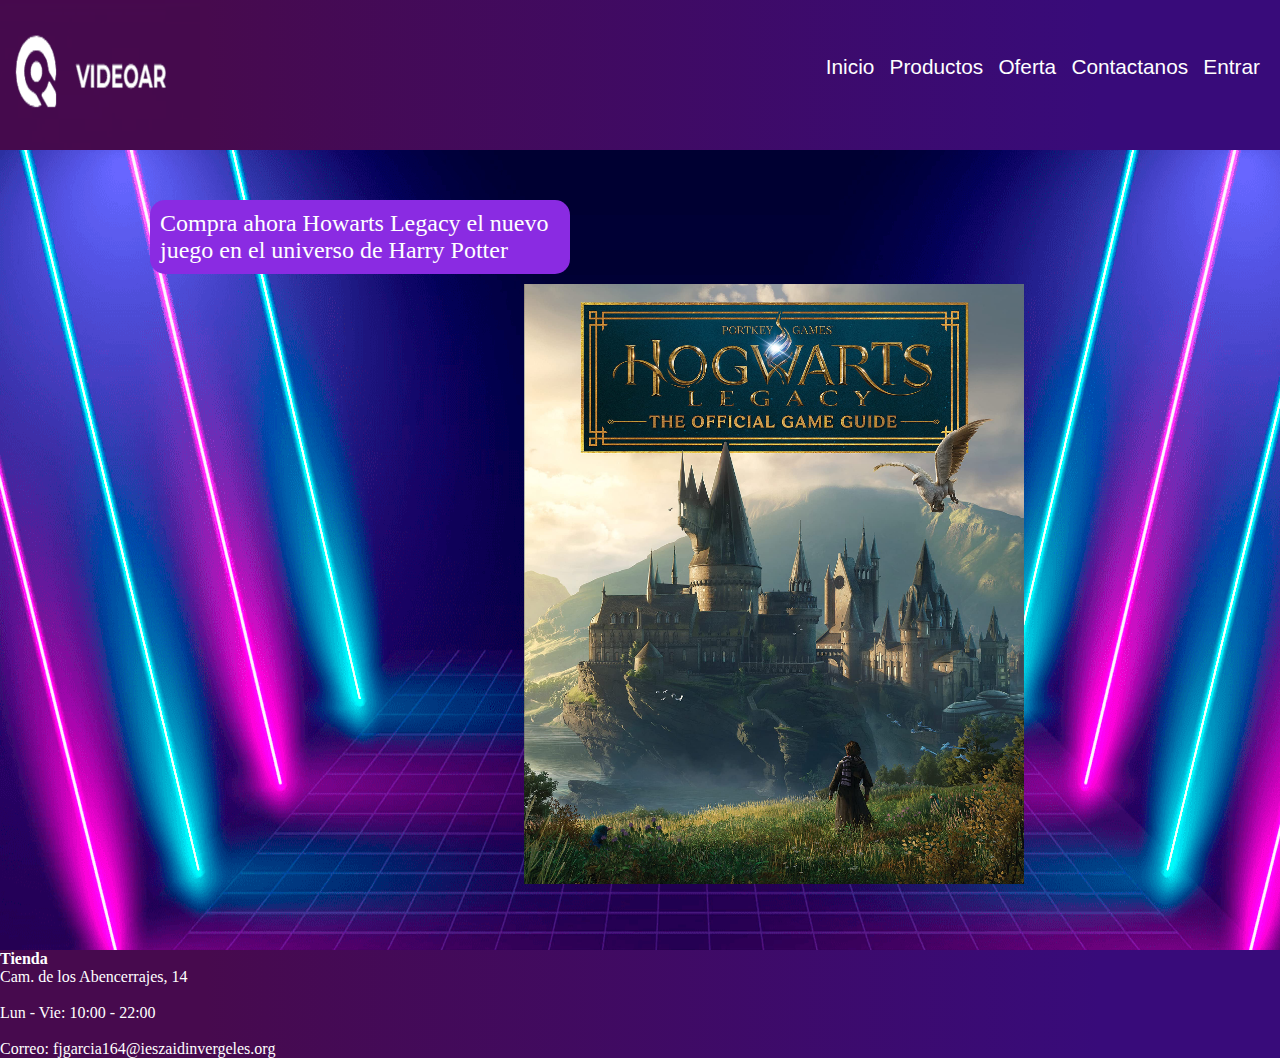
==== index.html @ b0697333 "Rename Index.html to index.html" ====
<!DOCTYPE html>
<html lang="en">

<head>
    <meta charset="UTF-8">
    <meta http-equiv="X-UA-Compatible" content="IE=edge">
    <meta name="viewport" content="width=device-width, initial-scale=1.0">
    <link rel="stylesheet" href="css_proyecto.css">
    <title>index</title>
</head>

<body>
    <header>
        <div id="divlog">
            <img src="Logo.png" alt="Logo">
        </div>
        <div id="divmen">
            <ul>
                <li><a href="Index.html">Inicio</a></li>
                <li><a href="Productos.html">Productos</a></li>
                <li><a href="">Oferta</a></li>
                <li><a href="">Contactanos</a></li>
                <li><a href="">Entrar</a></li>
            </ul>
        </div>
    </header>
    <main>
        <div>
            <div id="nuevo">
                <p>Compra ahora Howarts Legacy el nuevo juego en el universo de Harry Potter</p>
            </div>
           <img src="PortadaJuegoInicio.jpg" alt="Inicio" width="500px" height="600px" style="margin-top: 10px; ">
        </div>
    </main>

    <footer>
        <div id="footerinfo">
            <b>Tienda</b>
            <p>Cam. de los Abencerrajes, 14</p>
            <br>
            <p>Lun - Vie: 10:00 - 22:00</p>
            <br>
            <p>Correo: fjgarcia164@ieszaidinvergeles.org</p>

        </div>
    </footer>
</body>

</html>
---- css_proyecto.css ----
* {
    margin: 0;
    padding: 0;
}

header {
    background: rgb(71, 10, 78);
    background: linear-gradient(90deg, rgba(71, 10, 78, 1) 16%, rgba(56, 11, 122, 1) 86%);
    height: 150px;
}

#divlog {
    float: left;
    margin-left: 40px;
}

#divmen {
    float: right;
    color: white;
    list-style-type: none;
    display: inline;
    font-size: 1.3em;
    margin-top: 55px;
    margin-right: 15px;
}

main {
    height: 800px;
    background-image: url(fondo.png);
}

img {
    float: right;
    margin-right: 20%;

}

#nuevo {
    font-size: 1.5em;
    background-color: blueviolet;
    color: white;
    padding: 10px;
    float: left;
    margin-top: 50px;
    margin-left: 150px;
    width: 400px;
    border-radius: 15px;
    font-family: Cambria, Cochin, Georgia, Times, 'Times New Roman', serif;
}

#tabla {
    
}
table{
    
}

footer {
    color: white;
    background: rgb(71, 10, 78);
    background: linear-gradient(90deg, rgba(71, 10, 78, 1) 16%, rgba(56, 11, 122, 1) 86%);
}

#footerinfo {
    margin: auto;
}

li {
    display: inline;
    padding: 5px;
}

a {
    font-family: 'Segoe UI', Tahoma, Geneva, Verdana, sans-serif;
    color: white;
    text-decoration: none;
}
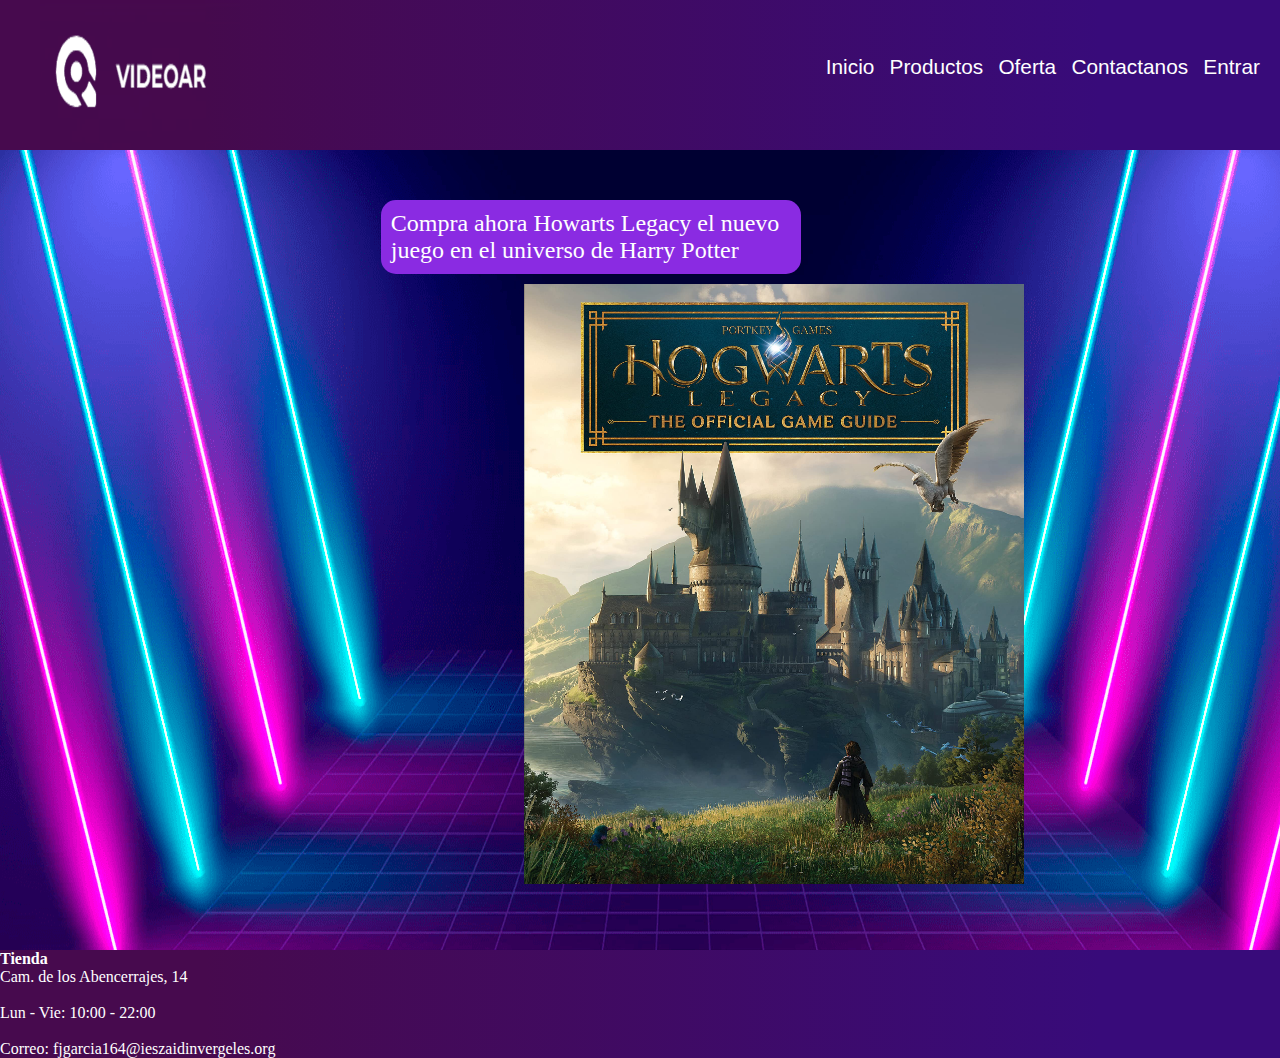
==== commit 69a5e52d: "GaleríaV0.5" ====
--- a/index.html
+++ b/index.html
@@ -16,7 +16,7 @@
         </div>
         <div id="divmen">
             <ul>
-                <li><a href="Index.html">Inicio</a></li>
+                <li><a href="index.html">Inicio</a></li>
                 <li><a href="Productos.html">Productos</a></li>
                 <li><a href="">Oferta</a></li>
                 <li><a href="">Contactanos</a></li>
@@ -29,7 +29,7 @@
             <div id="nuevo">
                 <p>Compra ahora Howarts Legacy el nuevo juego en el universo de Harry Potter</p>
             </div>
-           <img src="PortadaJuegoInicio.jpg" alt="Inicio" width="500px" height="600px" style="margin-top: 10px; ">
+           <img src="PortadaJuegoInicio.jpg" alt="Inicio" width="500px" height="600px" style="margin-top: 10px;" id="img-portada" >
         </div>
     </main>
 
--- a/css_proyecto.css
+++ b/css_proyecto.css
@@ -2,6 +2,7 @@
     margin: 0;
     padding: 0;
 }
+
 
 header {
     background: rgb(71, 10, 78);
@@ -29,7 +30,7 @@
     background-image: url(fondo.png);
 }
 
-img {
+#img-portada {
     float: right;
     margin-right: 20%;
 
@@ -42,18 +43,12 @@
     padding: 10px;
     float: left;
     margin-top: 50px;
-    margin-left: 150px;
+    margin-left: 11%;
     width: 400px;
     border-radius: 15px;
     font-family: Cambria, Cochin, Georgia, Times, 'Times New Roman', serif;
 }
 
-#tabla {
-    
-}
-table{
-    
-}
 
 footer {
     color: white;
@@ -74,4 +69,77 @@
     font-family: 'Segoe UI', Tahoma, Geneva, Verdana, sans-serif;
     color: white;
     text-decoration: none;
-}+}
+h2 {
+    margin-bottom: .5em;
+    color: white;
+  }
+
+/*img {
+    /*width: 100%; /* need to overwrite inline dimensions */
+    /*height: auto;
+    width: 230px;
+    height: 200px;
+  }
+  */
+  
+  .grid-container {
+    display: grid;
+    grid-template-columns: 1fr 1fr 1fr 1fr 1fr;
+    grid-auto-rows: minmax(200px, auto);
+    gap: 10px;
+    padding: 20px;
+    margin-top: 50px;
+  }
+  
+  
+  /* hover styles */
+  .location-listing {
+    position: relative;
+  }
+  
+  .location-image {
+    line-height: 0;
+    overflow: hidden;
+    place-content: center;
+  }
+  
+  .location-image img {
+    filter: blur(0px);
+    transition: filter 0.3s ease-in;
+    transform: scale(1.1);
+    width: 230px;
+    height: 200px;
+    place-content: center;
+  }
+  
+  .location-title {
+    font-size: 1.5em;
+    font-weight: bold;
+    text-decoration: none;
+    z-index: 1;
+    position: absolute;
+    height: 100%;
+    width: 100%;
+    top: 0;
+    left: 0;
+    opacity: 0;
+    transition: opacity .5s;
+    background: rgba(125, 3, 136, 0.4);
+    color: white;
+    
+    /* position the text in t’ middle*/
+    display: flex;
+    align-items: center;
+    justify-content: center;
+  }
+  
+  .location-listing:hover .location-title {
+    opacity: 1;
+  }
+  
+  .location-listing:hover .location-image img {
+    filter: blur(2px);
+  }
+ 
+  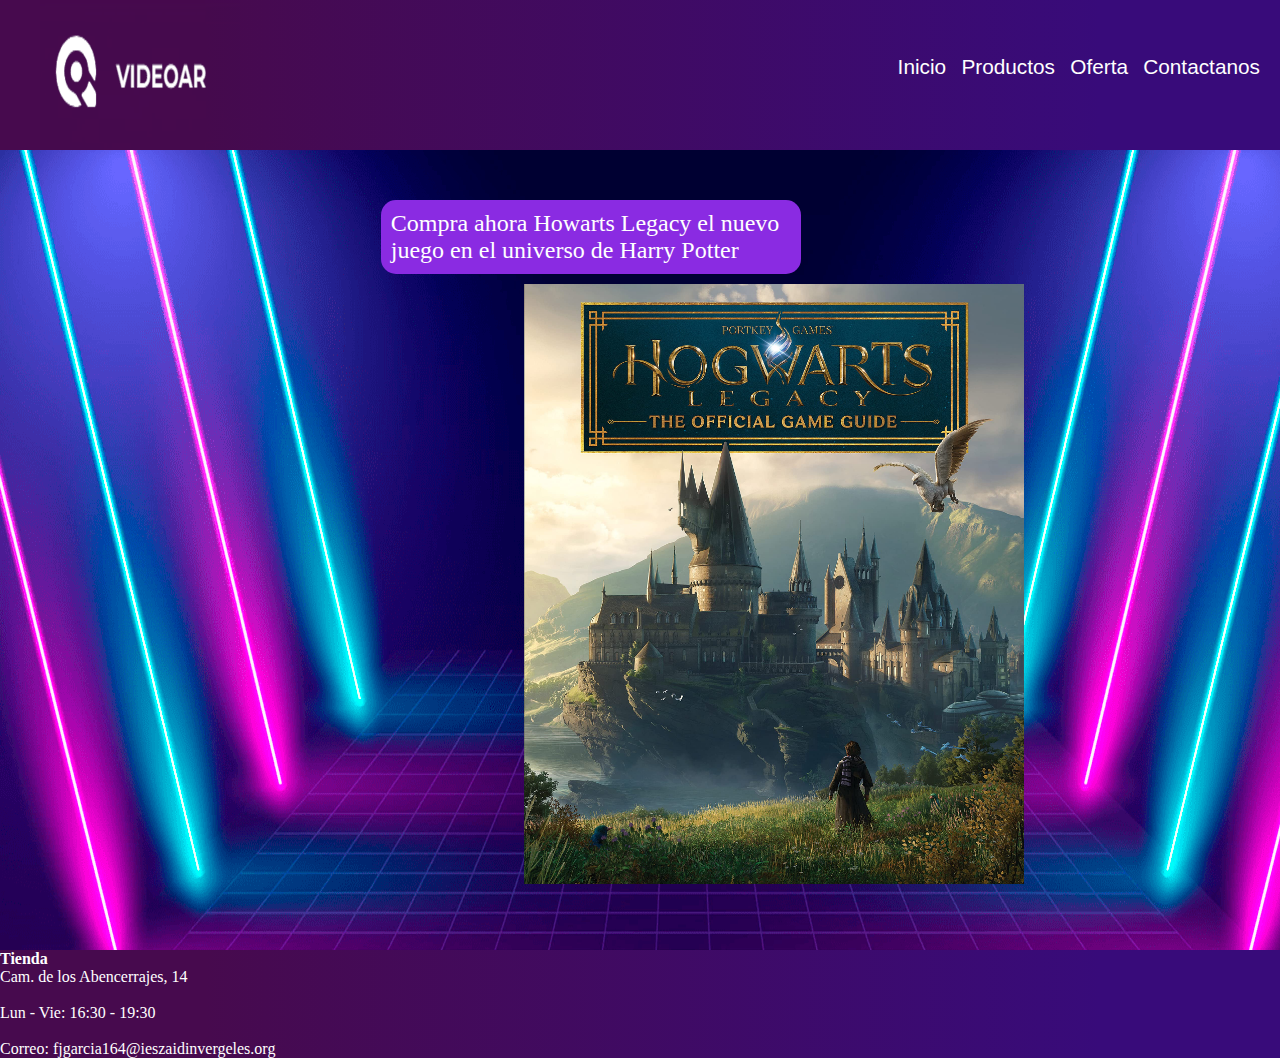
==== commit c4184f3d: "Pagina terminada" ====
--- a/index.html
+++ b/index.html
@@ -18,9 +18,8 @@
             <ul>
                 <li><a href="index.html">Inicio</a></li>
                 <li><a href="Productos.html">Productos</a></li>
-                <li><a href="">Oferta</a></li>
-                <li><a href="">Contactanos</a></li>
-                <li><a href="">Entrar</a></li>
+                <li><a href="Oferta.html">Oferta</a></li>
+                <li><a href="Contactanos.html">Contactanos</a></li>
             </ul>
         </div>
     </header>
@@ -38,11 +37,11 @@
             <b>Tienda</b>
             <p>Cam. de los Abencerrajes, 14</p>
             <br>
-            <p>Lun - Vie: 10:00 - 22:00</p>
+            <p>Lun - Vie: 16:30 - 19:30</p>
             <br>
             <p>Correo: fjgarcia164@ieszaidinvergeles.org</p>
-
         </div>
+        
     </footer>
 </body>
 
--- a/css_proyecto.css
+++ b/css_proyecto.css
@@ -90,6 +90,21 @@
     gap: 10px;
     padding: 20px;
     margin-top: 50px;
+    place-content: center;
+
+  }
+  #form{
+    
+    font-size: 1.5em;
+    background-color: blueviolet;
+    color: white;
+    padding: 10px;
+    float: left;
+    margin-top: 50px;
+    margin-left: 25%;
+    width: 400px;
+    border-radius: 15px;
+    font-family: Cambria, Cochin, Georgia, Times, 'Times New Roman', serif;
   }
   
   
@@ -140,6 +155,44 @@
   
   .location-listing:hover .location-image img {
     filter: blur(2px);
+
+  }
+  .social-icons {
+    list-style: none;
+    text-align: center;
+  }
+  
+  .social-icons li {
+    display: inline-block;
+    margin-right: 10px;
+  }
+  
+  .social-icons li:last-child {
+    margin-right: 0;
+  }
+  
+  .social-icons a {
+    display: inline-block;
+    width: 40px;
+    height: 40px;
+    line-height: 40px;
+    text-align: center;
+    border-radius: 50%;
+    background-color: #333;
+    color: #fff;
+  }
+  
+  .social-icons a:hover {
+    background-color: #fff;
+    color: #333;
+  }
+  
+  .social-icons .fa {
+    font-size: 20px;
+    vertical-align: middle;
+  }
+  #iconos{
+    margin-left: 30%;
   }
  
   